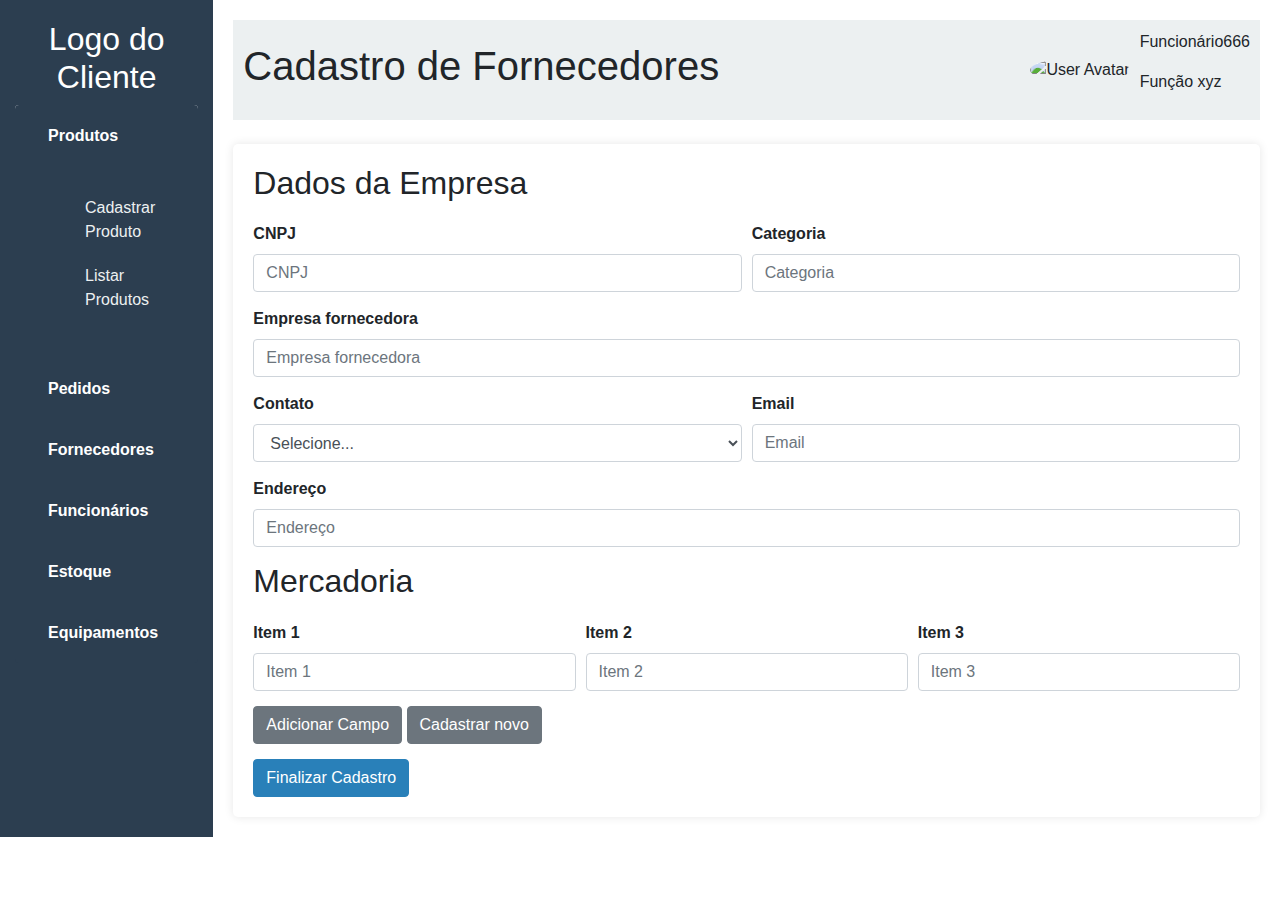
==== index.html @ 59f34a7d "base do projeto" ====
<!DOCTYPE html>
<html lang="pt-br">

<head>
    <meta charset="UTF-8">
    <meta name="viewport" content="width=device-width, initial-scale=1.0">
    <title>Cadastro de Fornecedores</title>
    <link href="https://maxcdn.bootstrapcdn.com/bootstrap/4.5.2/css/bootstrap.min.css" rel="stylesheet">
    <link rel="stylesheet" href="src/css/styles.css">
</head>

<body>
    <div class="container-fluid">
        <div class="row">
            <nav class="col-md-2 sidebar">
                <div class="logo">
                    <h2 class="text-center text-white">Logo do Cliente</h2>
                </div>
                <div class="accordion" id="accordionExample">
                    <div class="card">
                        <div class="card-header" id="headingOne">
                            <h5 class="mb-0">
                                <button class="btn btn-link" type="button" data-toggle="collapse"
                                    data-target="#collapseOne" aria-expanded="true" aria-controls="collapseOne">
                                    Produtos
                                </button>
                            </h5>
                        </div>
                        <div id="collapseOne" class="collapse show" aria-labelledby="headingOne"
                            data-parent="#accordionExample">
                            <div class="card-body">
                                <ul>
                                    <li><a href="">Cadastrar Produto</a></li>
                                    <li><a href="">Listar Produtos</a></li>
                                </ul>
                            </div>
                        </div>
                    </div>
                    <div class="card">
                        <div class="card-header" id="headingTwo">
                            <h5 class="mb-0">
                                <button class="btn btn-link collapsed" type="button" data-toggle="collapse"
                                    data-target="#collapseTwo" aria-expanded="false" aria-controls="collapseTwo">
                                    Pedidos
                                </button>
                            </h5>
                        </div>
                        <div id="collapseTwo" class="collapse" aria-labelledby="headingTwo"
                            data-parent="#accordionExample">
                            <div class="card-body">
                                <ul>
                                    <li><a href="">Realizar Pedido</a></li>
                                    <li><a href="">Listar Pedidos</a></li>
                                </ul>
                            </div>
                        </div>
                    </div>
                    <div class="card">
                        <div class="card-header" id="headingThree">
                            <h5 class="mb-0">
                                <button class="btn btn-link collapsed" type="button" data-toggle="collapse"
                                    data-target="#collapseThree" aria-expanded="false" aria-controls="collapseThree">
                                    Fornecedores
                                </button>
                            </h5>
                        </div>
                        <div id="collapseThree" class="collapse" aria-labelledby="headingThree"
                            data-parent="#accordionExample">
                            <div class="card-body">
                                <ul>
                                    <li><a href="">Cadastrar Fornecedor</a></li>
                                    <li><a href="">Listar Fornecedores</a></li>
                                </ul>
                            </div>
                        </div>
                    </div>
                    <div class="card">
                        <div class="card-header" id="headingFour">
                            <h5 class="mb-0">
                                <button class="btn btn-link collapsed" type="button" data-toggle="collapse"
                                    data-target="#collapseFour" aria-expanded="false" aria-controls="collapseFour">
                                    Funcionários
                                </button>
                            </h5>
                        </div>
                        <div id="collapseFour" class="collapse" aria-labelledby="headingFour"
                            data-parent="#accordionExample">
                            <div class="card-body">
                                <ul>
                                    <li><a href="">Cadastrar Funcionários</a></li>
                                    <li><a href="">Listar Funcionarios</a></li>
                                </ul>
                            </div>
                        </div>
                    </div>
                    <div class="card">
                        <div class="card-header" id="headingFive">
                            <h5 class="mb-0">
                                <button class="btn btn-link collapsed" type="button" data-toggle="collapse"
                                    data-target="#collapseFive" aria-expanded="false" aria-controls="collapseFive">
                                    Estoque
                                </button>
                            </h5>
                        </div>
                        <div id="collapseFive" class="collapse" aria-labelledby="headingFive"
                            data-parent="#accordionExample">
                            <div class="card-body">
                                <ul>
                                    <li><a href="">Atualizar Estoque</a></li>
                                    <li><a href="">Visualizar Estoque</a></li>
                                </ul>
                            </div>
                        </div>
                    </div>
                    <div class="card">
                        <div class="card-header" id="headingSix">
                            <h5 class="mb-0">
                                <button class="btn btn-link collapsed" type="button" data-toggle="collapse"
                                    data-target="#collapseSix" aria-expanded="false" aria-controls="collapseSix">
                                    Equipamentos
                                </button>
                            </h5>
                        </div>
                        <div id="collapseSix" class="collapse" aria-labelledby="headingSix"
                            data-parent="#accordionExample">
                            <div class="card-body">
                                <ul>
                                    <li><a href="">Registrar Equipamentos</a></li>
                                    <li><a href="">Listar Equipamentos</a></li>
                                </ul>
                            </div>
                        </div>
                    </div>
                </div>
            </nav>
            <main class="col-md-10 main-content">
                <div class="header">
                    <h1>Cadastro de Fornecedores</h1>
                    <div class="user-info">
                        <img src="https://via.placeholder.com/40" alt="User Avatar">
                        <div>
                            <p>Funcionário666</p>
                            <p>Função xyz</p>
                        </div>
                    </div>
                </div>
                <div class="form-section mt-4">
                    <h2>Dados da Empresa</h2>
                    <form>
                        <div class="form-row">
                            <div class="form-group col-md-6">
                                <label for="cnpj">CNPJ</label>
                                <input type="text" class="form-control" id="cnpj" placeholder="CNPJ">
                            </div>
                            <div class="form-group col-md-6">
                                <label for="categoria">Categoria</label>
                                <input type="text" class="form-control" id="categoria" placeholder="Categoria">
                            </div>
                        </div>
                        <div class="form-group">
                            <label for="empresa">Empresa fornecedora</label>
                            <input type="text" class="form-control" id="empresa" placeholder="Empresa fornecedora">
                        </div>
                        <div class="form-row">
                            <div class="form-group col-md-6">
                                <label for="contato">Contato</label>
                                <select id="contato" class="form-control">
                                    <option selected>Selecione...</option>
                                    <option>Opção 1</option>
                                    <option>Opção 2</option>
                                </select>
                            </div>
                            <div class="form-group col-md-6">
                                <label for="email">Email</label>
                                <input type="email" class="form-control" id="email" placeholder="Email">
                            </div>
                        </div>
                        <div class="form-group">
                            <label for="endereco">Endereço</label>
                            <input type="text" class="form-control" id="endereco" placeholder="Endereço">
                        </div>
                        <h2>Mercadoria</h2>
                        <div class="form-row">
                            <div class="form-group col-md-4">
                                <label for="item1">Item 1</label>
                                <input type="text" class="form-control" id="item1" placeholder="Item 1">
                            </div>
                            <div class="form-group col-md-4">
                                <label for="item2">Item 2</label>
                                <input type="text" class="form-control" id="item2" placeholder="Item 2">
                            </div>
                            <div class="form-group col-md-4">
                                <label for="item3">Item 3</label>
                                <input type="text" class="form-control" id="item3" placeholder="Item 3">
                            </div>
                        </div>
                        <div class="form-group">
                            <button type="button" class="btn btn-secondary">Adicionar Campo</button>
                            <button type="button" class="btn btn-secondary">Cadastrar novo</button>
                        </div>
                        <button type="submit" class="btn btn-primary">Finalizar Cadastro</button>
                    </form>
                </div>
            </main>
        </div>
    </div>
    <script src="https://ajax.googleapis.com/ajax/libs/jquery/3.5.1/jquery.min.js"></script>
    <script src="https://cdnjs.cloudflare.com/ajax/libs/popper.js/1.16.0/umd/popper.min.js"></script>
    <script src="https://maxcdn.bootstrapcdn.com/bootstrap/4.5.2/js/bootstrap.min.js"></script>

</body>

</html>
---- src/css/styles.css ----
body {
    font-family: Arial, sans-serif;
}

.sidebar {
    height: auto;
    background-color: #2c3e50;
    padding-top: 20px;
}

.sidebar a {
    color: #ecf0f1;
    display: block;
    padding: 10px;
    text-decoration: none;
}

.sidebar a:hover {
    text-decoration: underline;
}

.main-content {
    padding: 20px;
}

.header {
    background-color: #ecf0f1;
    padding: 10px;
    display: flex;
    justify-content: space-between;
    align-items: center;
}

.header .user-info {
    display: flex;
    align-items: center;
}

.header .user-info img {
    border-radius: 50%;
    margin-right: 10px;
}

.form-section {
    background-color: #fff;
    padding: 20px;
    border-radius: 5px;
    box-shadow: 0 0 10px rgba(0, 0, 0, 0.1);
}

.form-section h2 {
    margin-bottom: 20px;
}

.form-section .form-group {
    margin-bottom: 15px;
}

.form-section .form-group label {
    font-weight: bold;
}

.form-section .btn-primary {
    background-color: #2980b9;
    border-color: #2980b9;
}

.card-body ul li {
    list-style-type: none;
}

.card-header,
.card-body {
    background-color: #2c3e50;
}

.accordion{
    border: #2c3e50;
}

.btn-link {
    text-decoration: none;
    color: white;
    font-weight: bold;
}

.btn-link:hover {
    text-decoration: none;
    color: #a8a3a3;
    font-weight: bold;
}

.card {
    border: none;
}

.card-header {
    border: none;
    
}

.card-body {
    border: none;
}

.card-header .btn-link {
    color: white;
    text-decoration: none;
}
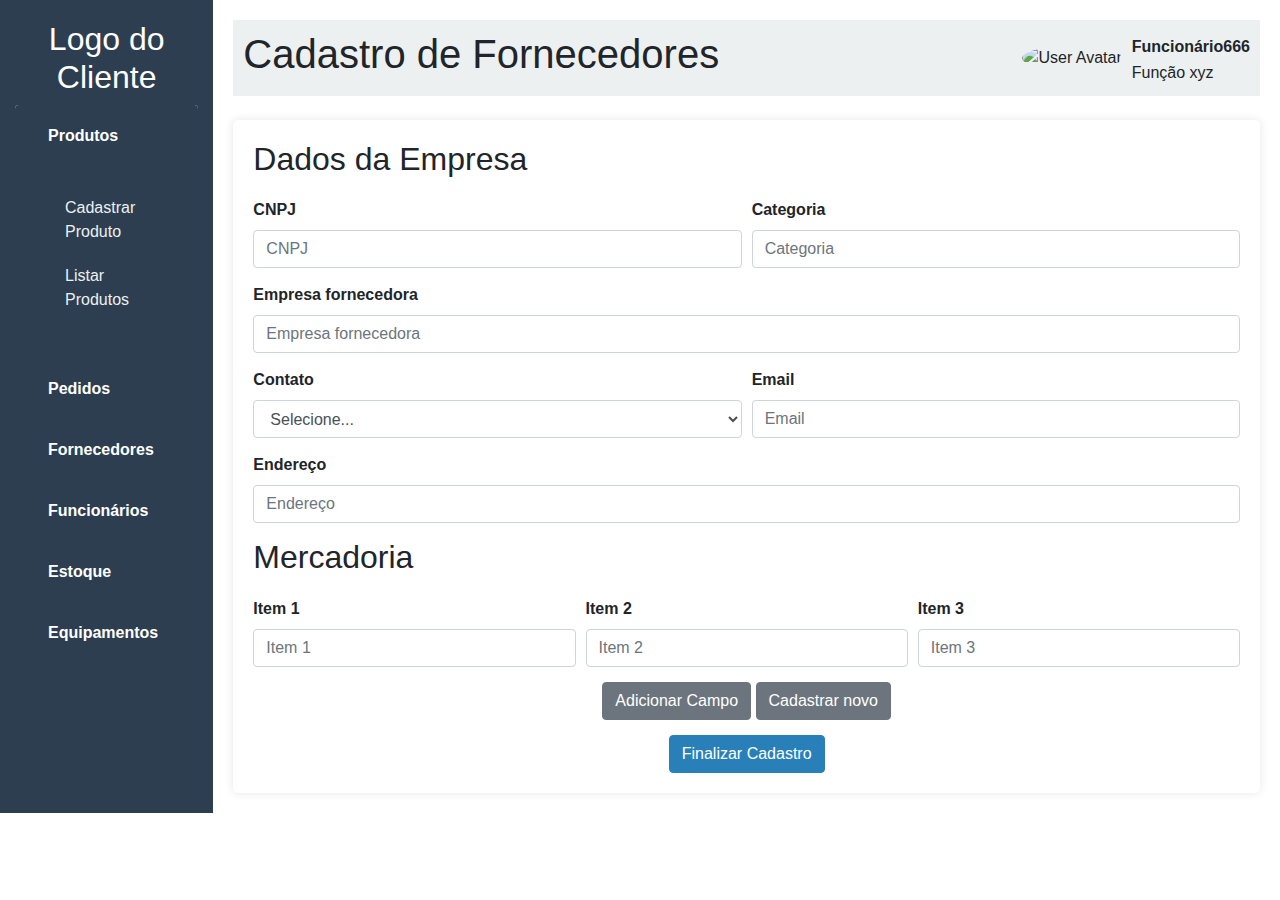
==== commit e426db7b: "Atualizando" ====
--- a/index.html
+++ b/index.html
@@ -20,7 +20,7 @@
                     <div class="card">
                         <div class="card-header" id="headingOne">
                             <h5 class="mb-0">
-                                <button class="btn btn-link" type="button" data-toggle="collapse"
+                                <button class="btn btn-link collapsed" type="button" data-toggle="collapse"
                                     data-target="#collapseOne" aria-expanded="true" aria-controls="collapseOne">
                                     Produtos
                                 </button>
@@ -115,7 +115,7 @@
                     <div class="card">
                         <div class="card-header" id="headingSix">
                             <h5 class="mb-0">
-                                <button class="btn btn-link collapsed" type="button" data-toggle="collapse"
+                                <button class="btn btn-link Z" type="button" data-toggle="collapse"
                                     data-target="#collapseSix" aria-expanded="false" aria-controls="collapseSix">
                                     Equipamentos
                                 </button>
@@ -138,7 +138,7 @@
                     <h1>Cadastro de Fornecedores</h1>
                     <div class="user-info">
                         <img src="https://via.placeholder.com/40" alt="User Avatar">
-                        <div>
+                        <div class="text">
                             <p>Funcionário666</p>
                             <p>Função xyz</p>
                         </div>
@@ -194,11 +194,13 @@
                                 <input type="text" class="form-control" id="item3" placeholder="Item 3">
                             </div>
                         </div>
-                        <div class="form-group">
+                        <div class="form-group botoes">
                             <button type="button" class="btn btn-secondary">Adicionar Campo</button>
                             <button type="button" class="btn btn-secondary">Cadastrar novo</button>
                         </div>
-                        <button type="submit" class="btn btn-primary">Finalizar Cadastro</button>
+                        <div class="finalizar">
+                            <button type="submit" class="btn btn-primary ">Finalizar Cadastro</button>
+                        </div>
                     </form>
                 </div>
             </main>
@@ -210,4 +212,4 @@
 
 </body>
 
-</html>
+</html>--- a/src/css/styles.css
+++ b/src/css/styles.css
@@ -8,6 +8,8 @@
     padding-top: 20px;
 }
 
+
+
 .sidebar a {
     color: #ecf0f1;
     display: block;
@@ -16,7 +18,8 @@
 }
 
 .sidebar a:hover {
-    text-decoration: underline;
+    background-color: #2980b9;
+    border-radius: 15px;
 }
 
 .main-content {
@@ -67,6 +70,7 @@
 
 .card-body ul li {
     list-style-type: none;
+    margin-left: -20px;
 }
 
 .card-header,
@@ -106,4 +110,31 @@
 .card-header .btn-link {
     color: white;
     text-decoration: none;
-}+}
+
+.botoes, 
+.finalizar {
+    text-align: center;
+}
+
+.text{
+    margin-bottom: -4px;
+}
+
+.user-info {
+    display: flex;
+    align-items: center; /* Alinha verticalmente os itens no centro */
+  }
+  .user-info img {
+    margin-right: 10px; /* Espaçamento horizontal entre a imagem e o texto */
+    border-radius: 50%; /* Faz a imagem ficar redonda */
+  }
+  .user-info .text p {
+    margin: 0; /* Remove as margens padrão dos parágrafos */
+  }
+  .user-info .text p:first-child {
+    font-weight: bold; /* Adiciona um peso maior ao primeiro parágrafo */
+  }
+  .user-info .text p:not(:first-child) {
+    margin-top: 2px; /* Espaçamento vertical entre os parágrafos */
+  }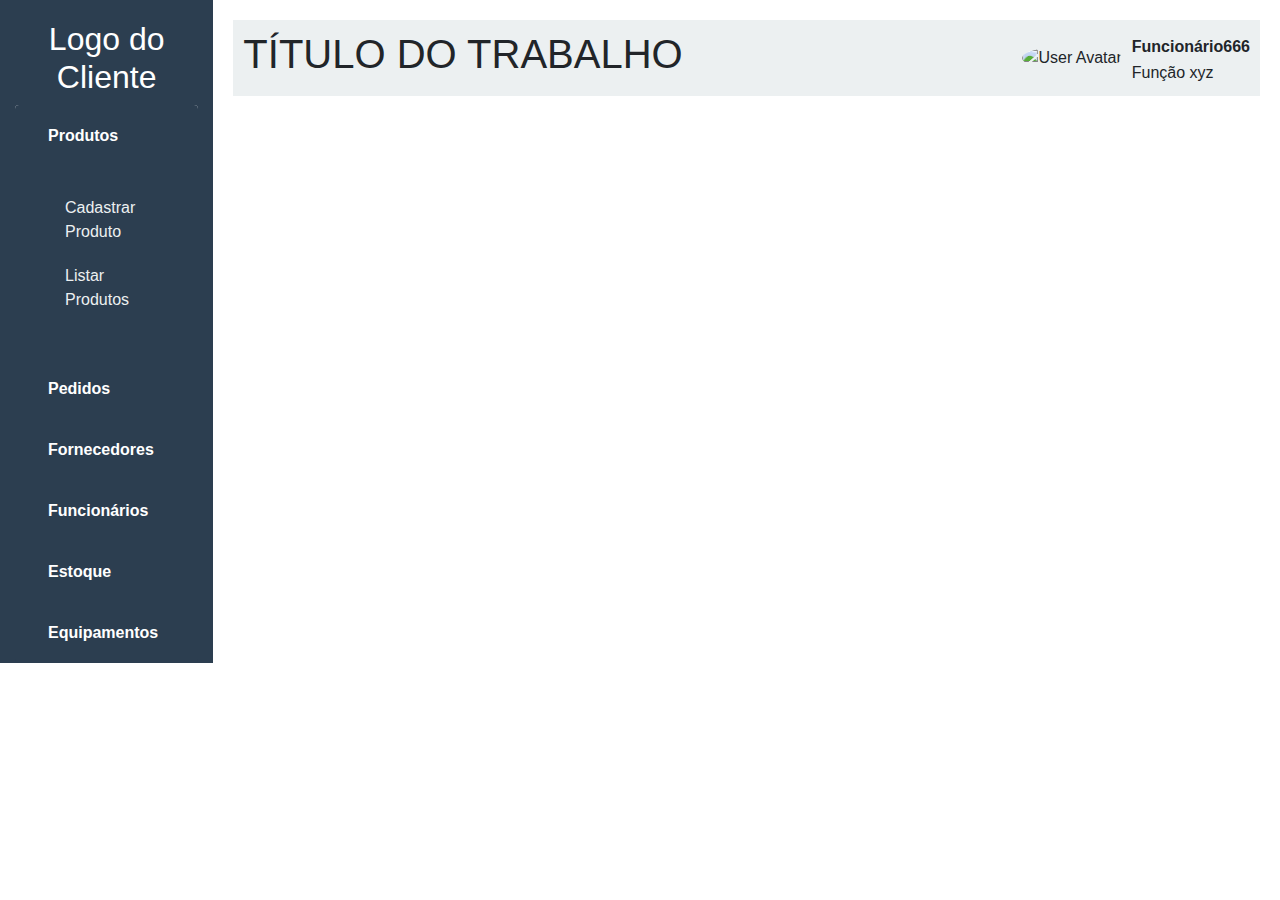
==== commit c84fbb77: "removendo os campos" ====
--- a/index.html
+++ b/index.html
@@ -2,14 +2,18 @@
 <html lang="pt-br">
 
 <head>
+    <!--NÃO ALTERAR-->
     <meta charset="UTF-8">
     <meta name="viewport" content="width=device-width, initial-scale=1.0">
     <title>Cadastro de Fornecedores</title>
     <link href="https://maxcdn.bootstrapcdn.com/bootstrap/4.5.2/css/bootstrap.min.css" rel="stylesheet">
     <link rel="stylesheet" href="src/css/styles.css">
+    <!--NÃO ALTERAR-->
+    <!--ADICIONE ICONS, CSS ABAIXO-->
 </head>
 
 <body>
+    <!--NÃO ALTERAR NAV BAR-->
     <div class="container-fluid">
         <div class="row">
             <nav class="col-md-2 sidebar">
@@ -133,9 +137,10 @@
                     </div>
                 </div>
             </nav>
+            <!--NÃO ALTERAR-->
             <main class="col-md-10 main-content">
                 <div class="header">
-                    <h1>Cadastro de Fornecedores</h1>
+                    <h1>TÍTULO DO TRABALHO</h1>
                     <div class="user-info">
                         <img src="https://via.placeholder.com/40" alt="User Avatar">
                         <div class="text">
@@ -144,71 +149,19 @@
                         </div>
                     </div>
                 </div>
-                <div class="form-section mt-4">
-                    <h2>Dados da Empresa</h2>
-                    <form>
-                        <div class="form-row">
-                            <div class="form-group col-md-6">
-                                <label for="cnpj">CNPJ</label>
-                                <input type="text" class="form-control" id="cnpj" placeholder="CNPJ">
-                            </div>
-                            <div class="form-group col-md-6">
-                                <label for="categoria">Categoria</label>
-                                <input type="text" class="form-control" id="categoria" placeholder="Categoria">
-                            </div>
-                        </div>
-                        <div class="form-group">
-                            <label for="empresa">Empresa fornecedora</label>
-                            <input type="text" class="form-control" id="empresa" placeholder="Empresa fornecedora">
-                        </div>
-                        <div class="form-row">
-                            <div class="form-group col-md-6">
-                                <label for="contato">Contato</label>
-                                <select id="contato" class="form-control">
-                                    <option selected>Selecione...</option>
-                                    <option>Opção 1</option>
-                                    <option>Opção 2</option>
-                                </select>
-                            </div>
-                            <div class="form-group col-md-6">
-                                <label for="email">Email</label>
-                                <input type="email" class="form-control" id="email" placeholder="Email">
-                            </div>
-                        </div>
-                        <div class="form-group">
-                            <label for="endereco">Endereço</label>
-                            <input type="text" class="form-control" id="endereco" placeholder="Endereço">
-                        </div>
-                        <h2>Mercadoria</h2>
-                        <div class="form-row">
-                            <div class="form-group col-md-4">
-                                <label for="item1">Item 1</label>
-                                <input type="text" class="form-control" id="item1" placeholder="Item 1">
-                            </div>
-                            <div class="form-group col-md-4">
-                                <label for="item2">Item 2</label>
-                                <input type="text" class="form-control" id="item2" placeholder="Item 2">
-                            </div>
-                            <div class="form-group col-md-4">
-                                <label for="item3">Item 3</label>
-                                <input type="text" class="form-control" id="item3" placeholder="Item 3">
-                            </div>
-                        </div>
-                        <div class="form-group botoes">
-                            <button type="button" class="btn btn-secondary">Adicionar Campo</button>
-                            <button type="button" class="btn btn-secondary">Cadastrar novo</button>
-                        </div>
-                        <div class="finalizar">
-                            <button type="submit" class="btn btn-primary ">Finalizar Cadastro</button>
-                        </div>
-                    </form>
-                </div>
+                <!--NÃO ALTERAR-->
+                <!--ADICIONE OS CAMPOS ABAIXO-->
+
+
+                <!--NÃO ALTERAR-->
             </main>
         </div>
     </div>
     <script src="https://ajax.googleapis.com/ajax/libs/jquery/3.5.1/jquery.min.js"></script>
     <script src="https://cdnjs.cloudflare.com/ajax/libs/popper.js/1.16.0/umd/popper.min.js"></script>
     <script src="https://maxcdn.bootstrapcdn.com/bootstrap/4.5.2/js/bootstrap.min.js"></script>
+    <!--NÃO ALTERAR-->
+    <!--ADICIONE O JS ABAIXO-->
 
 </body>
 
